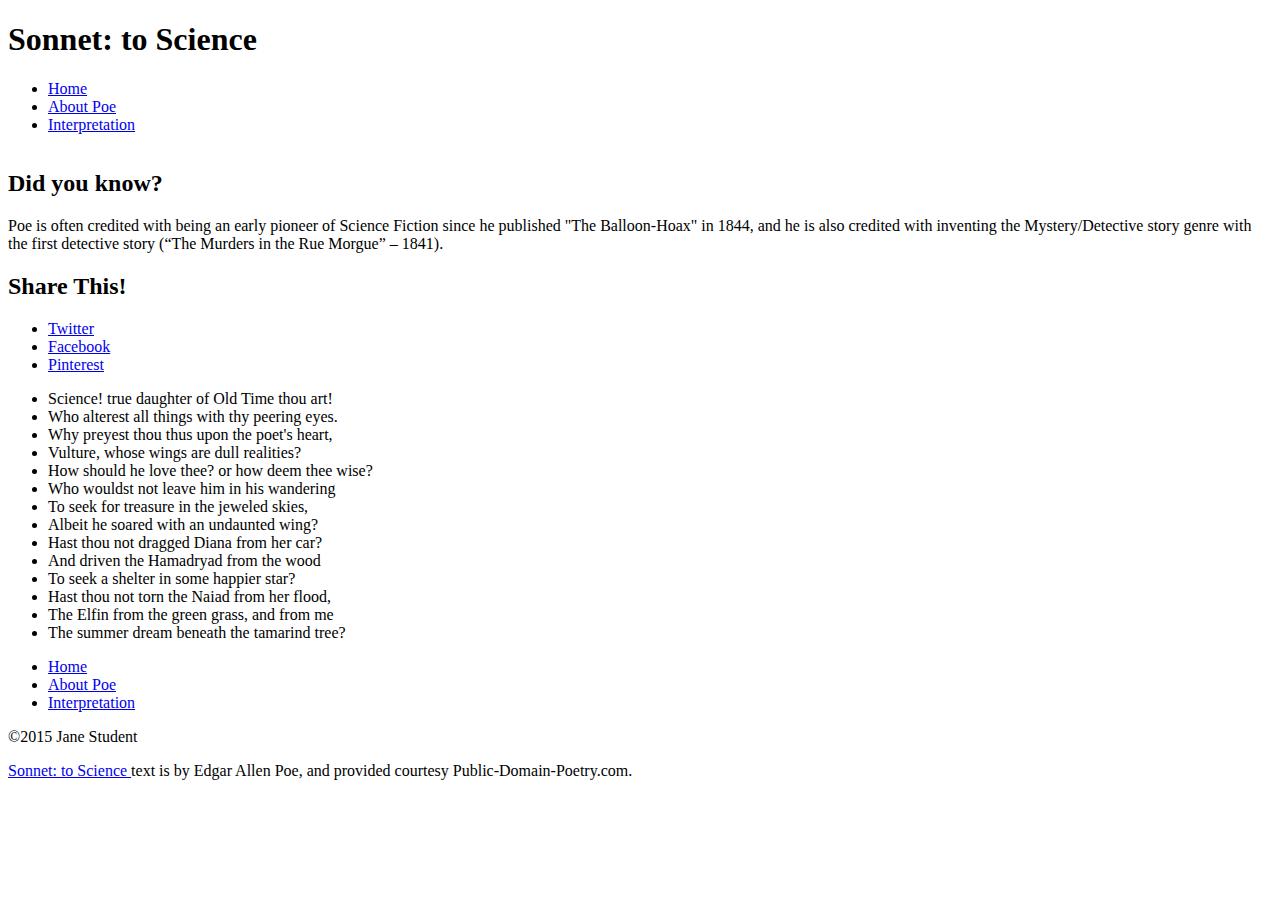
==== index.html @ b72e707b "basic skeleton of css file" ====
<!DOCTYPE html>
<html>
<head>
    <meta charset="utf-8">
    <title>Sonnet: to Science - The Mini Site</title>
    <meta name="description" content="The advanced markup and page layout assignment.">
    <meta name="viewport" content="width=device-width, initial-scale=1">
    <link rel="stylesheet" href="styles.css">
</head>
<body>
    <header>
        <h1>Sonnet: to Science</h1>
        <nav><!-- TODO: Add proper hrefs to links. -->
            <ul class="top-nav"><!-- TODO: Make this list be a horizontal navigation -->
                <li><a href="index.html" class="active">Home</a></li>
                <li><a href="about-poe.html">About Poe</a></li>
                <li><a href="interpretation.html">Interpretation</a></li>
            </ul>
        </nav>
    </header>
    <aside id="sidebar"><!-- TODO: Make sidebar float right. -->
        <h2>Did you know?</h2>
        <p>
            Poe is often credited with being an early pioneer of Science
            Fiction since he published "The Balloon-Hoax" in 1844, and he is
            also credited with inventing the Mystery/Detective story genre
            with the first detective story (&ldquo;The Murders in the Rue
            Morgue&rdquo; &ndash; 1841).
        </p>
        <h2>Share This!</h2>
        <ul>
            <li><a class="twitter" href="http://twitter.com">Twitter</a></li>
            <li><a class="facebook" href="http://facebook.com">Facebook</a></li>
            <li><a class="pinterest" href="http://pinterest.com">Pinterest</a></li>
        </ul>
    </aside>
    <section id="content">
        <ul class="poem"><!-- TODO: Remove bullets and style poem -->
            <li>Science! true daughter of Old Time thou art!</li>
            <li>Who alterest all things with thy peering eyes.</li>
            <li>Why preyest thou thus upon the poet's heart,</li>
            <li>Vulture, whose wings are dull realities?</li>
            <li>How should he love thee? or how deem thee wise?</li>
            <li>Who wouldst not leave him in his wandering</li>
            <li>To seek for treasure in the jeweled skies,</li>
            <li>Albeit he soared with an undaunted wing?</li>
            <li>Hast thou not dragged Diana from her car?</li>
            <li>And driven the Hamadryad from the wood</li>
            <li>To seek a shelter in some happier star?</li>
            <li>Hast thou not torn the Naiad from her flood,</li>
            <li>The Elfin from the green grass, and from me</li>
            <li>The summer dream beneath the tamarind tree?</li>
        </ul>
    </section>
    <footer>
        <nav><!-- TODO: Add proper hrefs to links. -->
            <ul class="bottom-nav"><!-- TODO: Make this list be a horizontal navigation -->
                <li><a href="index.html" class="active">Home</a></li>
                <li><a href="about-poe.html">About Poe</a></li>
                <li><a href="interpretation.html">Interpretation</a></li>
            </ul>
        </nav>
        <p>&copy;2015 Jane Student</p>
        <p class="smalltext">
            <a href="http://www.public-domain-poetry.com/edgar-allan-poe/sonnet-to-science-1747">
                Sonnet: to Science
            </a>
            text is by Edgar Allen Poe, and provided courtesy
            Public-Domain-Poetry.com.
        </p>
    </footer>
</body>
</html>
---- styles.css ----
/* Styles for the Advanced Markup assignment. */

.top-nav ul li{
display: inline;
}

.top-nav li a {
	list-style-type: none;
	margin: 0;
	padding: 0;
}

#sidebar {
	float: right;
}

.poem li a {
	list-style-type: none:
	margin: 0;
	padding: 0;

}

.bottom-nav ul li{
	display: inline;
}

.bottom-nav li a {
	list-style-type: none;
	margin: 0;
	padding: 0;
}
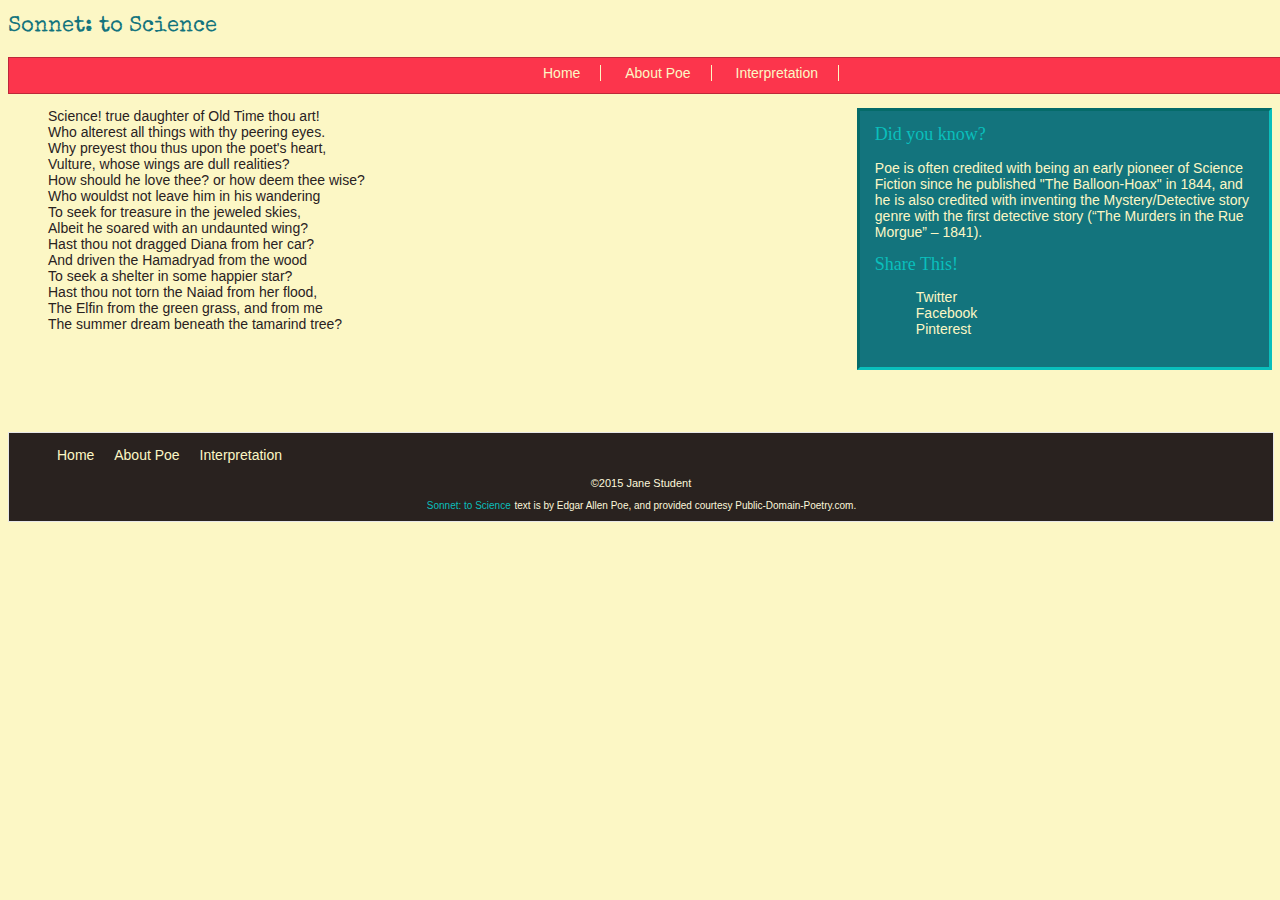
==== commit 9e9661d6: "font family heading test" ====
--- a/index.html
+++ b/index.html
@@ -6,6 +6,7 @@
     <meta name="description" content="The advanced markup and page layout assignment.">
     <meta name="viewport" content="width=device-width, initial-scale=1">
     <link rel="stylesheet" href="styles.css">
+    <link href='https://fonts.googleapis.com/css?family=Special+Elite' rel='stylesheet' type='text/css'>
 </head>
 <body>
     <header>
--- a/styles.css
+++ b/styles.css
@@ -1,32 +1,181 @@
 /* Styles for the Advanced Markup assignment. */
 
-.top-nav ul li{
-display: inline;
+body {
+	font-family: 'Helvetica', sans-serif;
+	font-size: 14px;
+	background-color: #FCF7C5;
+	color: #29221F;
+}
+
+h1 {
+	font-family: 'Special Elite', serif;
+	font-size: 22px;
+	font-weight: 400;
+	line-height: 1.1;
+	margin-bottom: .8em;
+	color: #13747D;
+}
+
+h2 {
+	font-family: serif;
+	font-size: 18px;
+	font-weight: 200;
+	line-height: 1.1;
+	margin-bottom: .8em;
+	color: #0ABFBC;
+}
+
+/* Anchors */
+a {
+	outline: 0;
+}
+
+a:link, a:visited {
+	color: #FCF7C5;
+	padding: 0 1px;
+	text-decoration: none;
+}
+
+a:hover, a:active {
+	color:#FC354C;
+	text-decoration: none;
+	text-shadow: 1px 1px 1px #13747D;
+}
+
+.top-nav {
+	width: 100%;
+	border: 1px solid #BC2839;
+	background-color: #FC354C;
+	height: 35px;
+	line-height: 30px;
+	text-align: center;
+}
+
+.top-nav li {
+	display: inline;
+	text-decoration: none;
+	border-right: 1px solid #FCF7C5;
+
 }
 
 .top-nav li a {
+	list-style-type: none;
+	text-decoration: none;
+	margin: 0;
+	padding: 20px;
+}
+
+.active {
+	text-decoration: line-through;
+
+}
+
+aside {
+	float: right;
+	width: 30%;
+	height: auto;
+	background-color: #13747D;
+	padding-left: 15px;
+	padding-right: 15px;
+	border: inset #0ABFBC;
+	color:#FCF7C5;
+}
+
+aside ul li {
 	list-style-type: none;
 	margin: 0;
 	padding: 0;
 }
 
-#sidebar {
-	float: right;
+aside ul {
+	margin-bottom: 30px;
 }
 
-.poem li a {
-	list-style-type: none:
+#content {
+	margin-bottom: 100px;
+	width: 60%
+}
+
+.poem li {
+	list-style-type: none;
 	margin: 0;
 	padding: 0;
 
 }
 
-.bottom-nav ul li{
+.bio-photo img {
+	float: left;
+	width: 150px;
+	margin-bottom: 20px;
+	margin-right: 20px;
+	border: 1px solid black;
+}
+
+.bio-photo p {
+	font-size: 6px;
+}
+
+footer {
+	width: 100%;
+	border: 1px solid #e7e7e7;
+	background-color: #29221F;
+}
+
+.bottom-nav li{
 	display: inline;
 }
 
 .bottom-nav li a {
 	list-style-type: none;
 	margin: 0;
-	padding: 0;
-}+	padding: 8px;
+
+}
+
+footer p {
+	font-size: 11px;
+	text-align: center;
+	color: #FCF7DB;
+}
+
+.smalltext {
+	font-size: 10px;
+	line-height: 1.1;
+	text-align: center;
+}
+
+.smalltext a {
+	color: #0ABFBC;
+	padding: 0 1px;
+	text-decoration: none;
+}
+
+/* Tables */
+table {
+	border: 1px solid black;
+	border-collapse: collapse;
+	width: 95%;
+}
+ 
+  /* Thead */
+thead {
+	text-align: left;
+	background-color: #4caf50;
+	color: white;
+	border: 1px solid black;
+}
+
+th {
+	text-align: left;
+	border: 1px solid black;
+}
+td {
+	height: 20px;
+	border-bottom: 1px solid #000;
+	border: 1px solid black;
+}
+
+caption {
+	caption-side: bottom;
+}
+ 
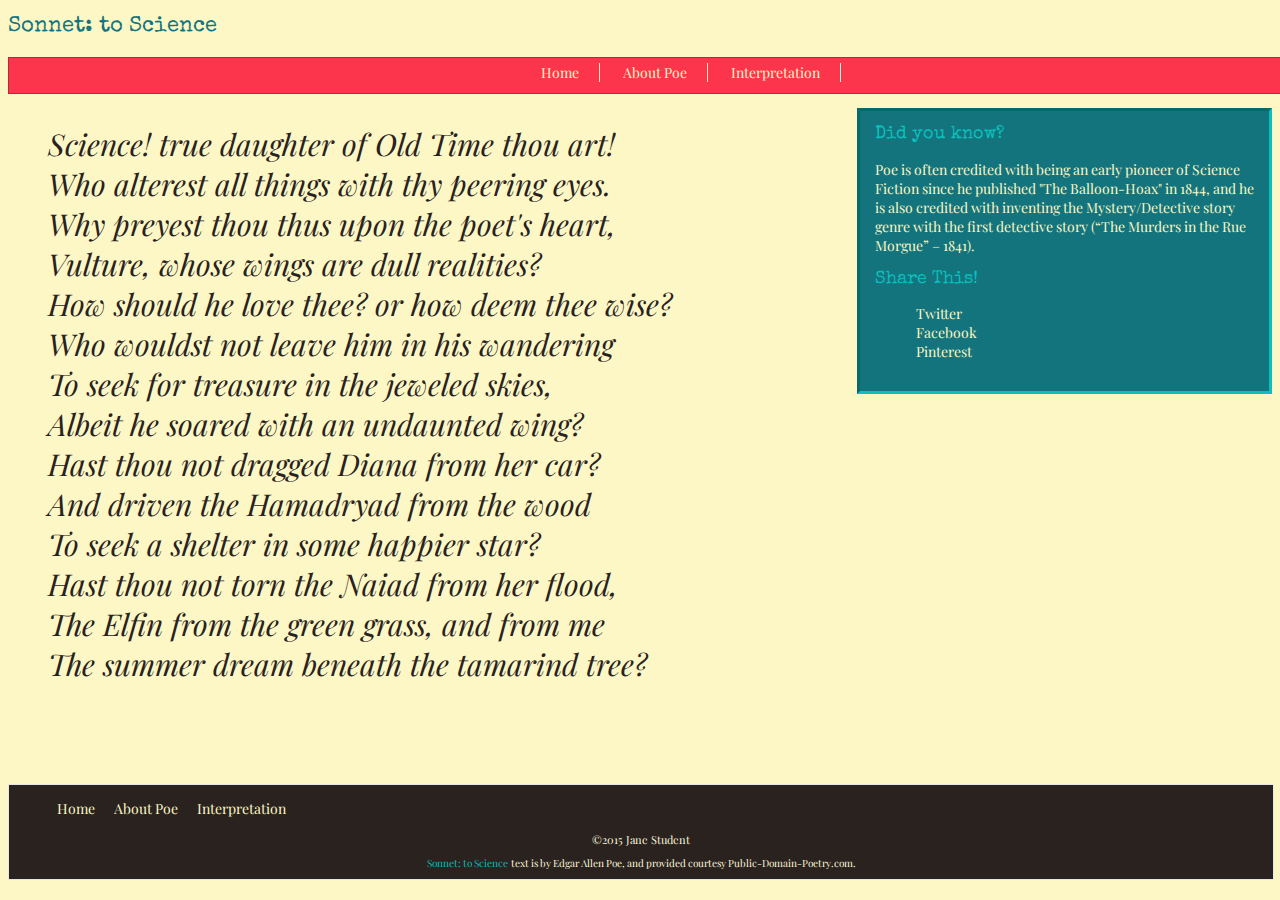
==== commit fbeec05e: "typefaces added to body text, poem text styled" ====
--- a/index.html
+++ b/index.html
@@ -7,19 +7,20 @@
     <meta name="viewport" content="width=device-width, initial-scale=1">
     <link rel="stylesheet" href="styles.css">
     <link href='https://fonts.googleapis.com/css?family=Special+Elite' rel='stylesheet' type='text/css'>
+    <link href='https://fonts.googleapis.com/css?family=Playfair+Display:400italic,400' rel='stylesheet' type='text/css'>
 </head>
 <body>
     <header>
         <h1>Sonnet: to Science</h1>
-        <nav><!-- TODO: Add proper hrefs to links. -->
-            <ul class="top-nav"><!-- TODO: Make this list be a horizontal navigation -->
+        <nav>
+            <ul class="top-nav">
                 <li><a href="index.html" class="active">Home</a></li>
                 <li><a href="about-poe.html">About Poe</a></li>
                 <li><a href="interpretation.html">Interpretation</a></li>
             </ul>
         </nav>
     </header>
-    <aside id="sidebar"><!-- TODO: Make sidebar float right. -->
+    <aside id="sidebar">
         <h2>Did you know?</h2>
         <p>
             Poe is often credited with being an early pioneer of Science
--- a/styles.css
+++ b/styles.css
@@ -1,7 +1,7 @@
 /* Styles for the Advanced Markup assignment. */
 
 body {
-	font-family: 'Helvetica', sans-serif;
+	font-family: 'Playfair Display', Helvetica, sans-serif;
 	font-size: 14px;
 	background-color: #FCF7C5;
 	color: #29221F;
@@ -17,7 +17,7 @@
 }
 
 h2 {
-	font-family: serif;
+	font-family: 'Special Elite', serif;
 	font-size: 18px;
 	font-weight: 200;
 	line-height: 1.1;
@@ -103,6 +103,13 @@
 
 }
 
+.poem {
+	font-family:'Playfair Display', cursive; 
+	font-size: 30px;
+	font-weight: 400;
+	font-style: italic;
+}
+
 .bio-photo img {
 	float: left;
 	width: 150px;
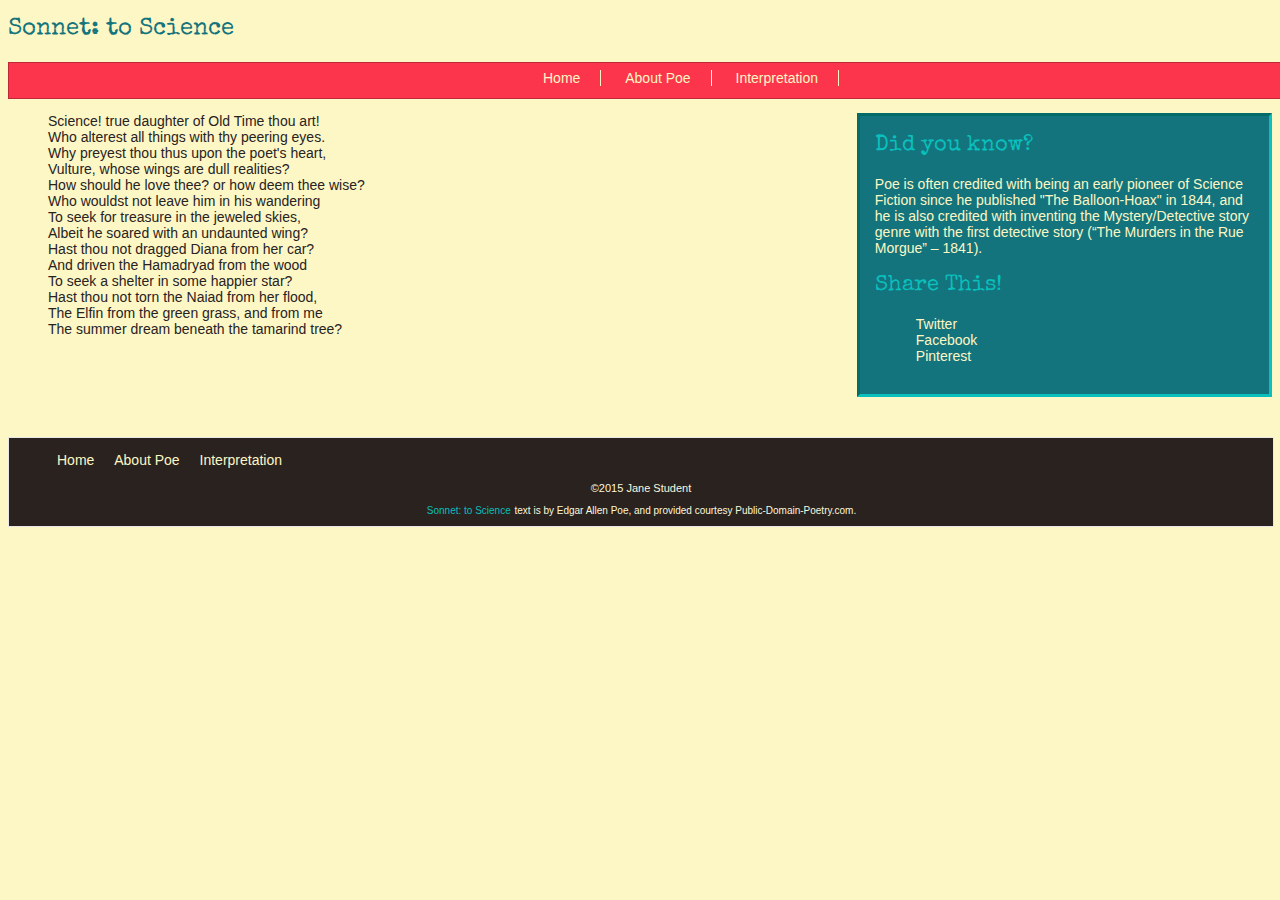
==== commit 79502e90: "this branch may be f'ed up do not use" ====
--- a/index.html
+++ b/index.html
@@ -7,20 +7,20 @@
     <meta name="viewport" content="width=device-width, initial-scale=1">
     <link rel="stylesheet" href="styles.css">
     <link href='https://fonts.googleapis.com/css?family=Special+Elite' rel='stylesheet' type='text/css'>
-    <link href='https://fonts.googleapis.com/css?family=Playfair+Display:400italic,400' rel='stylesheet' type='text/css'>
+    <link href='https://fonts.googleapis.com/css?family=Special+Elite' rel='stylesheet' type='text/css'>
 </head>
 <body>
     <header>
         <h1>Sonnet: to Science</h1>
-        <nav>
-            <ul class="top-nav">
+        <nav><!-- TODO: Add proper hrefs to links. -->
+            <ul class="top-nav"><!-- TODO: Make this list be a horizontal navigation -->
                 <li><a href="index.html" class="active">Home</a></li>
                 <li><a href="about-poe.html">About Poe</a></li>
                 <li><a href="interpretation.html">Interpretation</a></li>
             </ul>
         </nav>
     </header>
-    <aside id="sidebar">
+    <aside id="sidebar"><!-- TODO: Make sidebar float right. -->
         <h2>Did you know?</h2>
         <p>
             Poe is often credited with being an early pioneer of Science
--- a/styles.css
+++ b/styles.css
@@ -9,7 +9,7 @@
 
 h1 {
 	font-family: 'Special Elite', serif;
-	font-size: 22px;
+	font-size: 24px;
 	font-weight: 400;
 	line-height: 1.1;
 	margin-bottom: .8em;
@@ -18,7 +18,7 @@
 
 h2 {
 	font-family: 'Special Elite', serif;
-	font-size: 18px;
+	font-size: 22px;
 	font-weight: 200;
 	line-height: 1.1;
 	margin-bottom: .8em;
@@ -65,10 +65,6 @@
 	padding: 20px;
 }
 
-.active {
-	text-decoration: line-through;
-
-}
 
 aside {
 	float: right;
@@ -103,12 +99,7 @@
 
 }
 
-.poem {
-	font-family:'Playfair Display', cursive; 
-	font-size: 30px;
-	font-weight: 400;
-	font-style: italic;
-}
+
 
 .bio-photo img {
 	float: left;
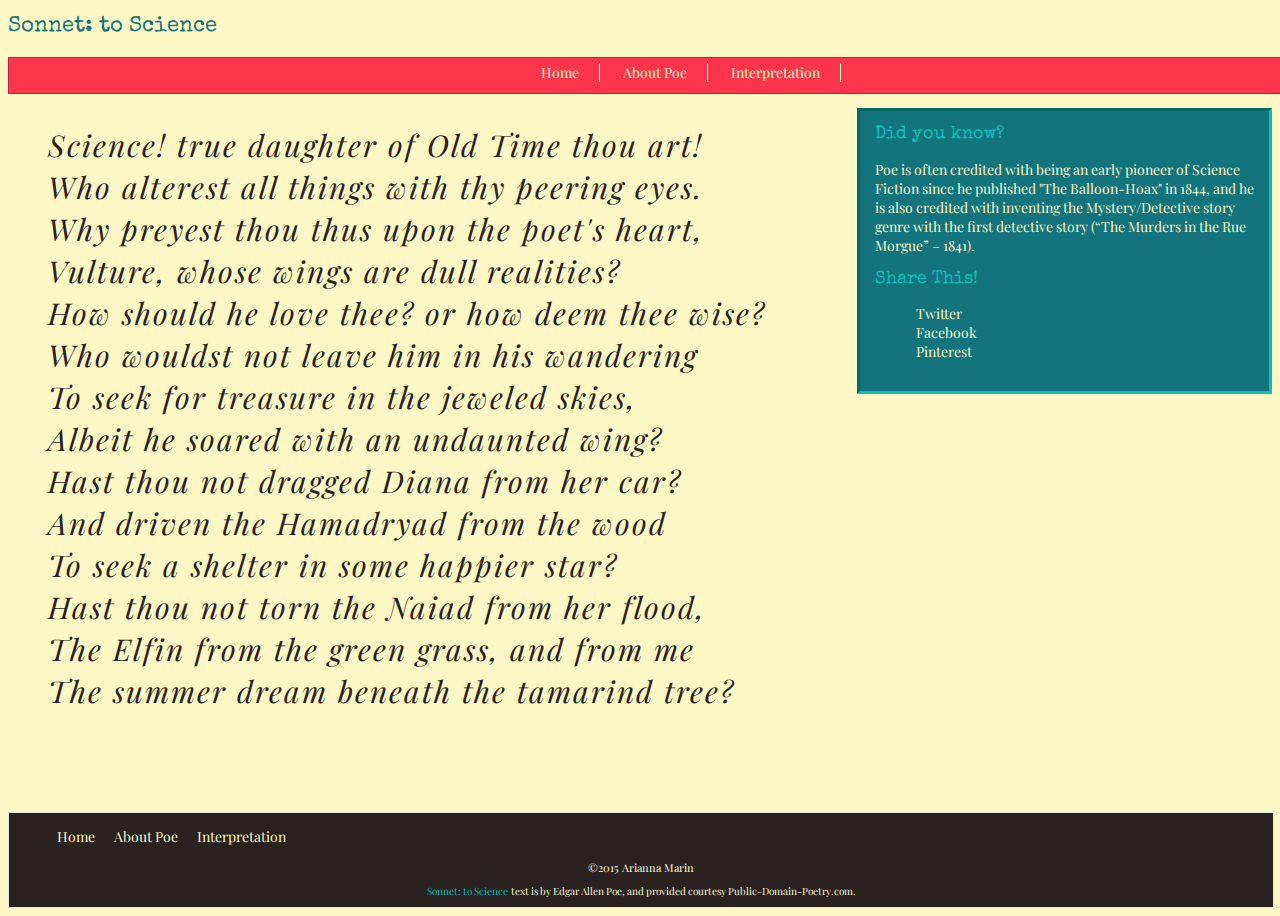
==== commit 83ea2ebf: "copyright changed to my name" ====
--- a/index.html
+++ b/index.html
@@ -7,20 +7,20 @@
     <meta name="viewport" content="width=device-width, initial-scale=1">
     <link rel="stylesheet" href="styles.css">
     <link href='https://fonts.googleapis.com/css?family=Special+Elite' rel='stylesheet' type='text/css'>
-    <link href='https://fonts.googleapis.com/css?family=Special+Elite' rel='stylesheet' type='text/css'>
+    <link href='https://fonts.googleapis.com/css?family=Playfair+Display:400italic,400' rel='stylesheet' type='text/css'>
 </head>
 <body>
     <header>
         <h1>Sonnet: to Science</h1>
-        <nav><!-- TODO: Add proper hrefs to links. -->
-            <ul class="top-nav"><!-- TODO: Make this list be a horizontal navigation -->
+        <nav>
+            <ul class="top-nav">
                 <li><a href="index.html" class="active">Home</a></li>
                 <li><a href="about-poe.html">About Poe</a></li>
                 <li><a href="interpretation.html">Interpretation</a></li>
             </ul>
         </nav>
     </header>
-    <aside id="sidebar"><!-- TODO: Make sidebar float right. -->
+    <aside id="sidebar">
         <h2>Did you know?</h2>
         <p>
             Poe is often credited with being an early pioneer of Science
@@ -37,7 +37,7 @@
         </ul>
     </aside>
     <section id="content">
-        <ul class="poem"><!-- TODO: Remove bullets and style poem -->
+        <ul class="poem">
             <li>Science! true daughter of Old Time thou art!</li>
             <li>Who alterest all things with thy peering eyes.</li>
             <li>Why preyest thou thus upon the poet's heart,</li>
@@ -55,14 +55,14 @@
         </ul>
     </section>
     <footer>
-        <nav><!-- TODO: Add proper hrefs to links. -->
-            <ul class="bottom-nav"><!-- TODO: Make this list be a horizontal navigation -->
+        <nav>
+            <ul class="bottom-nav">
                 <li><a href="index.html" class="active">Home</a></li>
                 <li><a href="about-poe.html">About Poe</a></li>
                 <li><a href="interpretation.html">Interpretation</a></li>
             </ul>
         </nav>
-        <p>&copy;2015 Jane Student</p>
+        <p>&copy;2015 Arianna Marin</p>
         <p class="smalltext">
             <a href="http://www.public-domain-poetry.com/edgar-allan-poe/sonnet-to-science-1747">
                 Sonnet: to Science
--- a/styles.css
+++ b/styles.css
@@ -9,7 +9,7 @@
 
 h1 {
 	font-family: 'Special Elite', serif;
-	font-size: 24px;
+	font-size: 22px;
 	font-weight: 400;
 	line-height: 1.1;
 	margin-bottom: .8em;
@@ -18,7 +18,7 @@
 
 h2 {
 	font-family: 'Special Elite', serif;
-	font-size: 22px;
+	font-size: 18px;
 	font-weight: 200;
 	line-height: 1.1;
 	margin-bottom: .8em;
@@ -65,6 +65,10 @@
 	padding: 20px;
 }
 
+.active {
+	text-decoration: line-through;
+
+}
 
 aside {
 	float: right;
@@ -99,7 +103,14 @@
 
 }
 
-
+.poem {
+	font-family:'Playfair Display', cursive; 
+	font-size: 30px;
+	font-weight: 400;
+	font-style: italic;
+	letter-spacing: 2px;
+	line-height: 1.4;
+}
 
 .bio-photo img {
 	float: left;
@@ -158,7 +169,7 @@
   /* Thead */
 thead {
 	text-align: left;
-	background-color: #4caf50;
+	background-color: #0ABFBC;
 	color: white;
 	border: 1px solid black;
 }
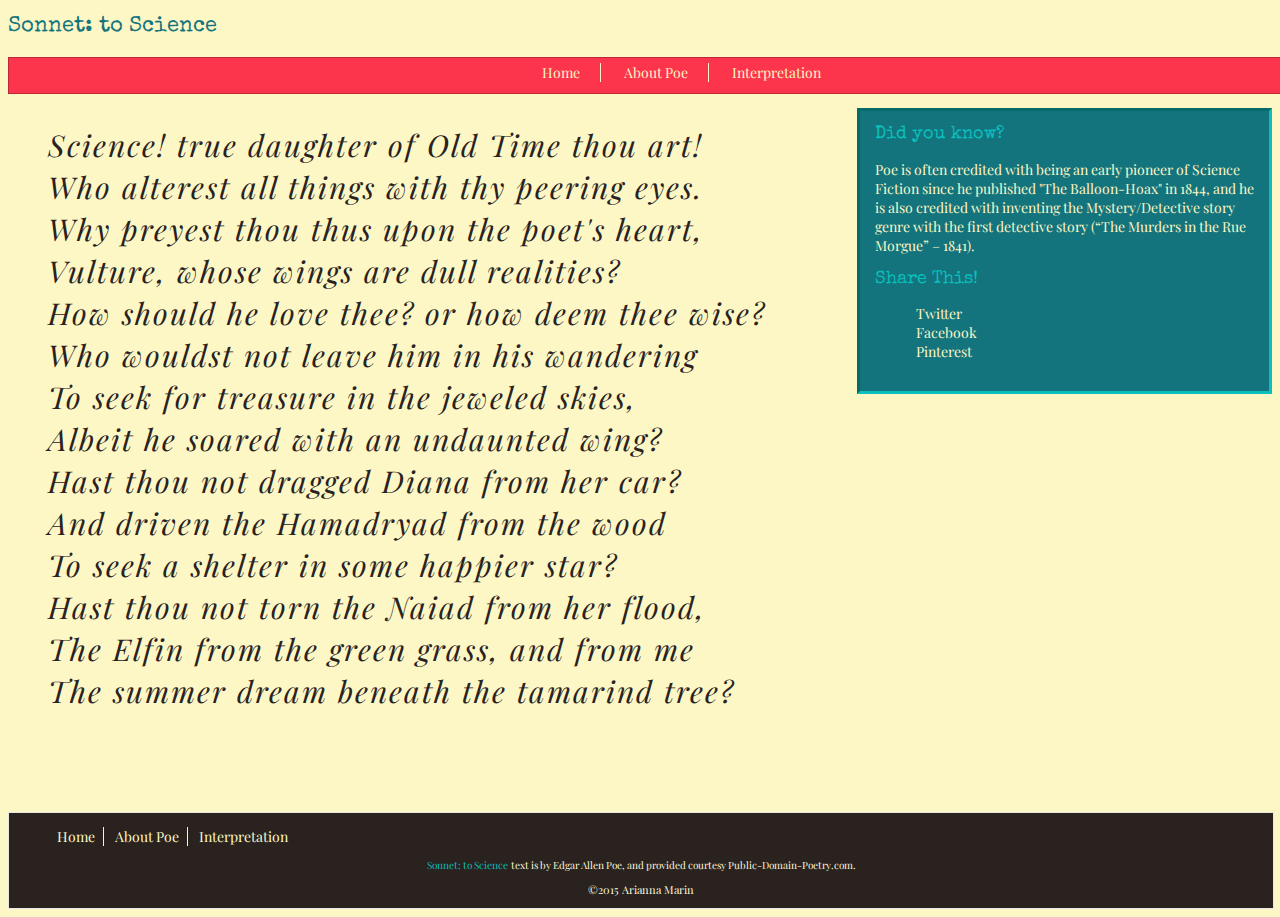
==== commit 971fc395: "sticky footer commented out copyright moved to bottomo of page" ====
--- a/index.html
+++ b/index.html
@@ -62,7 +62,6 @@
                 <li><a href="interpretation.html">Interpretation</a></li>
             </ul>
         </nav>
-        <p>&copy;2015 Arianna Marin</p>
         <p class="smalltext">
             <a href="http://www.public-domain-poetry.com/edgar-allan-poe/sonnet-to-science-1747">
                 Sonnet: to Science
@@ -70,6 +69,7 @@
             text is by Edgar Allen Poe, and provided courtesy
             Public-Domain-Poetry.com.
         </p>
+        <p>&copy;2015 Arianna Marin</p>
     </footer>
 </body>
 </html>
--- a/styles.css
+++ b/styles.css
@@ -1,10 +1,19 @@
 /* Styles for the Advanced Markup assignment. */
 
+/* sticky footer
+html {
+	position: relative;
+	min-height: 100%;
+}
+ */
+ 
 body {
 	font-family: 'Playfair Display', Helvetica, sans-serif;
 	font-size: 14px;
 	background-color: #FCF7C5;
 	color: #29221F;
+	/*sticky footer 
+	margin: 0 0 100px;*/
 }
 
 h1 {
@@ -58,6 +67,10 @@
 
 }
 
+.top-nav li:last-child {
+	border-right: none;
+}
+
 .top-nav li a {
 	list-style-type: none;
 	text-decoration: none;
@@ -65,10 +78,14 @@
 	padding: 20px;
 }
 
+/* figure out how to change the active class below
 .active {
-	text-decoration: line-through;
-
-}
+	color:#FC354C;
+	text-decoration: underline;
+	text-shadow: 1px 1px 1px #13747D;
+
+}
+*/
 
 aside {
 	float: right;
@@ -128,10 +145,21 @@
 	width: 100%;
 	border: 1px solid #e7e7e7;
 	background-color: #29221F;
-}
+	/* sticky footer 
+	position: absolute;
+	left: 0;
+	bottom: 0;
+	height: 100px;*/
+}
+
 
 .bottom-nav li{
 	display: inline;
+	border-right: 1px solid #FCF7C5;
+}
+
+.bottom-nav li:last-child {
+	border-right: none;
 }
 
 .bottom-nav li a {
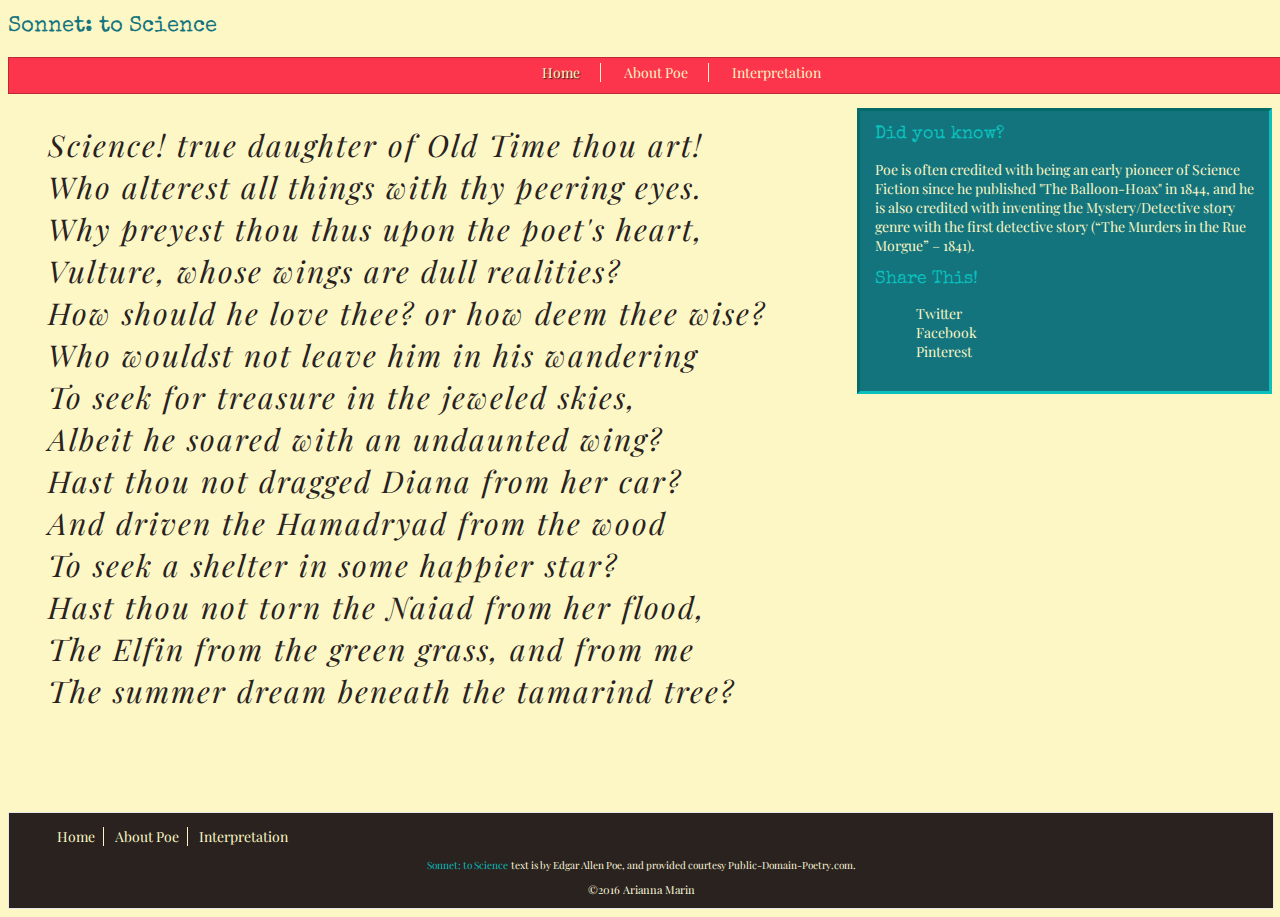
==== commit 186557c2: "changed copyright year" ====
--- a/index.html
+++ b/index.html
@@ -69,7 +69,7 @@
             text is by Edgar Allen Poe, and provided courtesy
             Public-Domain-Poetry.com.
         </p>
-        <p>&copy;2015 Arianna Marin</p>
+        <p>&copy;2016 Arianna Marin</p>
     </footer>
 </body>
 </html>
--- a/styles.css
+++ b/styles.css
@@ -6,7 +6,7 @@
 	min-height: 100%;
 }
  */
- 
+
 body {
 	font-family: 'Playfair Display', Helvetica, sans-serif;
 	font-size: 14px;
@@ -45,7 +45,7 @@
 	text-decoration: none;
 }
 
-a:hover, a:active {
+a:hover {
 	color:#FC354C;
 	text-decoration: none;
 	text-shadow: 1px 1px 1px #13747D;
@@ -67,6 +67,7 @@
 
 }
 
+/* border line of last item in horizontal list doesnt show*/
 .top-nav li:last-child {
 	border-right: none;
 }
@@ -78,14 +79,13 @@
 	padding: 20px;
 }
 
-/* figure out how to change the active class below
+/* active class below*/
 .active {
-	color:#FC354C;
 	text-decoration: underline;
-	text-shadow: 1px 1px 1px #13747D;
-
-}
-*/
+	text-shadow: 1px 1px 1px #29221F;
+
+}
+
 
 aside {
 	float: right;
